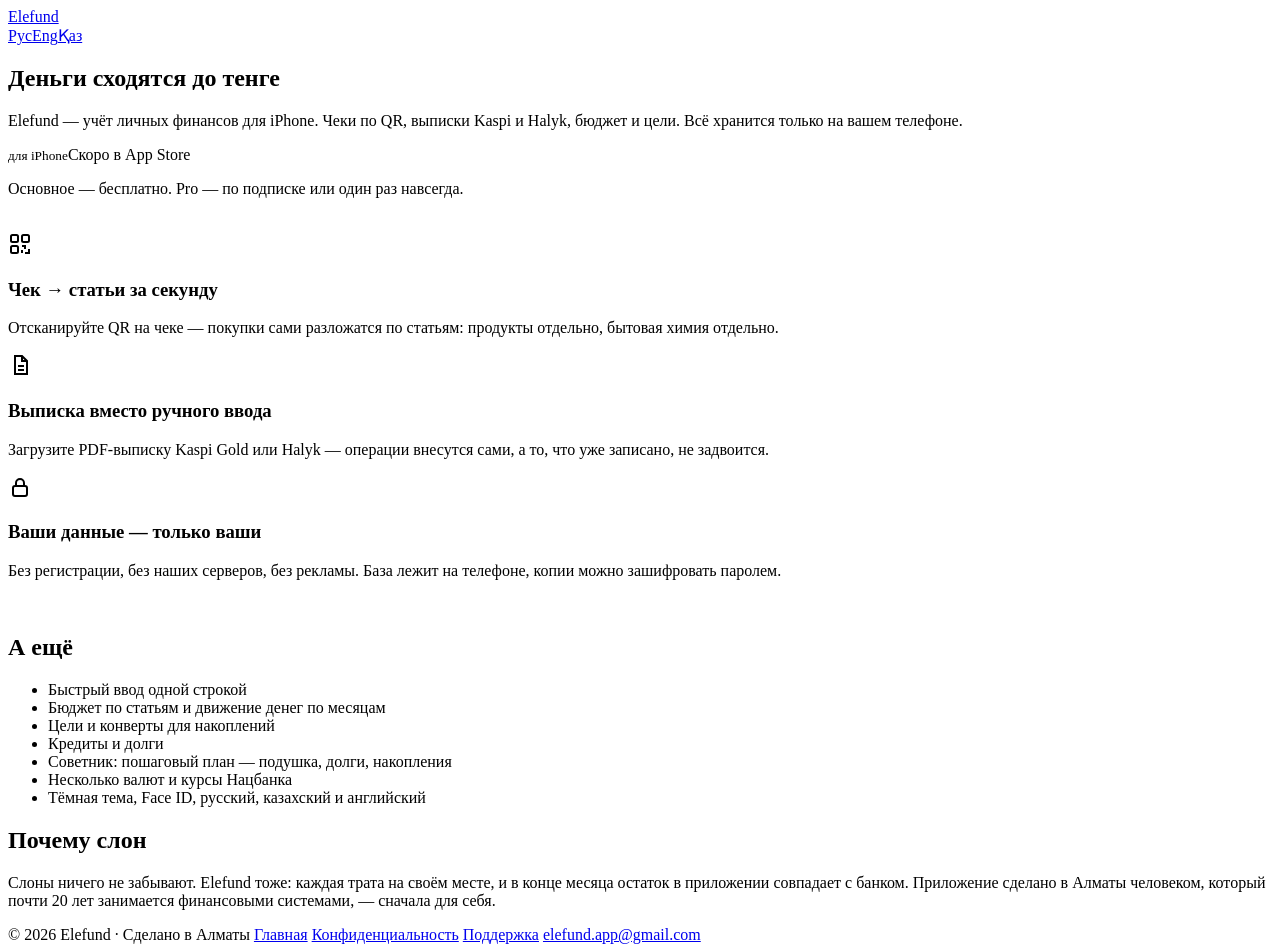
==== index.html @ 55c07a0a "Сайт Elefund: главная, конфиденциальность, поддержка (ru/en/kk) Co-Authored-By: Claude Opus 5.5 <nor" ====
<!DOCTYPE html>
<html lang="ru">
<head>
<meta charset="utf-8">
<meta name="viewport" content="width=device-width, initial-scale=1">
<title>Elefund — учёт денег, который сходится</title>
<meta name="description" content="Учёт личных финансов для iPhone: QR-чеки, выписки Kaspi и Halyk, бюджет и цели. Данные хранятся только на телефоне.">
<meta property="og:title" content="Elefund — учёт денег, который сходится">
<meta property="og:description" content="Учёт личных финансов для iPhone: QR-чеки, выписки Kaspi и Halyk, бюджет и цели. Данные хранятся только на телефоне.">
<meta property="og:image" content="https://warlockjohn.github.io/elefund/assets/icon.png">
<meta name="theme-color" content="#F3EDE4" media="(prefers-color-scheme: light)">
<meta name="theme-color" content="#1C1915" media="(prefers-color-scheme: dark)">
<link rel="alternate" hreflang="ru" href="https://warlockjohn.github.io/elefund/"><link rel="alternate" hreflang="en" href="https://warlockjohn.github.io/elefund/en/"><link rel="alternate" hreflang="kk" href="https://warlockjohn.github.io/elefund/kk/">
<link rel="icon" href="/elefund/assets/favicon.png">
<link rel="apple-touch-icon" href="/elefund/assets/apple-touch-icon.png">
<link rel="stylesheet" href="/elefund/style.css">
</head>
<body>
<div class="wrap">
<header class="top">
  <a class="brand" href="/elefund/"><img src="/elefund/assets/icon.png" alt="">Elefund</a>
  <nav class="langs"><a href="/elefund/" class="on" hreflang="ru">Рус</a><a href="/elefund/en/" class="" hreflang="en">Eng</a><a href="/elefund/kk/" class="" hreflang="kk">Қаз</a></nav>
</header>
<section class="hero">
  <div>
    <h1>Деньги сходятся до тенге</h1>
    <p class="lead">Elefund — учёт личных финансов для iPhone. Чеки по QR, выписки Kaspi и Halyk, бюджет и цели. Всё хранится только на вашем телефоне.</p>
    <span class="badge"><span><small>для iPhone</small>Скоро в App Store</span></span>
    <p class="note">Основное — бесплатно. Pro — по подписке или один раз навсегда.</p>
  </div>
  <img src="/elefund/assets/elephant-hero.png" alt="" width="380">
</section>
<section class="features"><div class="card"><div class="ico" style="color:var(--accent)"><svg width="24" height="24" viewBox="0 0 24 24" fill="none" stroke="currentColor" stroke-width="2"><rect x="3" y="3" width="7" height="7" rx="1.5"/><rect x="14" y="3" width="7" height="7" rx="1.5"/><rect x="3" y="14" width="7" height="7" rx="1.5"/><path d="M14 14h3v3M21 14v.01M17 21h4v-4M14 21v-3"/></svg></div><h3>Чек → статьи за секунду</h3><p>Отсканируйте QR на чеке — покупки сами разложатся по статьям: продукты отдельно, бытовая химия отдельно.</p></div><div class="card"><div class="ico" style="color:var(--accent)"><svg width="24" height="24" viewBox="0 0 24 24" fill="none" stroke="currentColor" stroke-width="2"><path d="M7 3h7l5 5v13H7z"/><path d="M14 3v5h5M10 13h6M10 17h6"/></svg></div><h3>Выписка вместо ручного ввода</h3><p>Загрузите PDF-выписку Kaspi Gold или Halyk — операции внесутся сами, а то, что уже записано, не задвоится.</p></div><div class="card"><div class="ico" style="color:var(--accent)"><svg width="24" height="24" viewBox="0 0 24 24" fill="none" stroke="currentColor" stroke-width="2"><rect x="5" y="11" width="14" height="10" rx="2"/><path d="M8 11V8a4 4 0 0 1 8 0v3"/></svg></div><h3>Ваши данные — только ваши</h3><p>Без регистрации, без наших серверов, без рекламы. База лежит на телефоне, копии можно зашифровать паролем.</p></div></section>
<section class="also">
  <img src="/elefund/assets/think.png" alt="" width="220">
  <div><h2>А ещё</h2><ul><li>Быстрый ввод одной строкой</li><li>Бюджет по статьям и движение денег по месяцам</li><li>Цели и конверты для накоплений</li><li>Кредиты и долги</li><li>Советник: пошаговый план — подушка, долги, накопления</li><li>Несколько валют и курсы Нацбанка</li><li>Тёмная тема, Face ID, русский, казахский и английский</li></ul></div>
</section>
<section class="why"><h2>Почему слон</h2><p>Слоны ничего не забывают. Elefund тоже: каждая трата на своём месте, и в конце месяца остаток в приложении совпадает с банком. Приложение сделано в Алматы человеком, который почти 20 лет занимается финансовыми системами, — сначала для себя.</p></section>
<footer>
  <span>© 2026 Elefund · Сделано в Алматы</span>
  <a href="/elefund/">Главная</a>
  <a href="/elefund/privacy.html">Конфиденциальность</a>
  <a href="/elefund/support.html">Поддержка</a>
  <a href="mailto:elefund.app@gmail.com">elefund.app@gmail.com</a>
</footer>
</div>
</body>
</html>
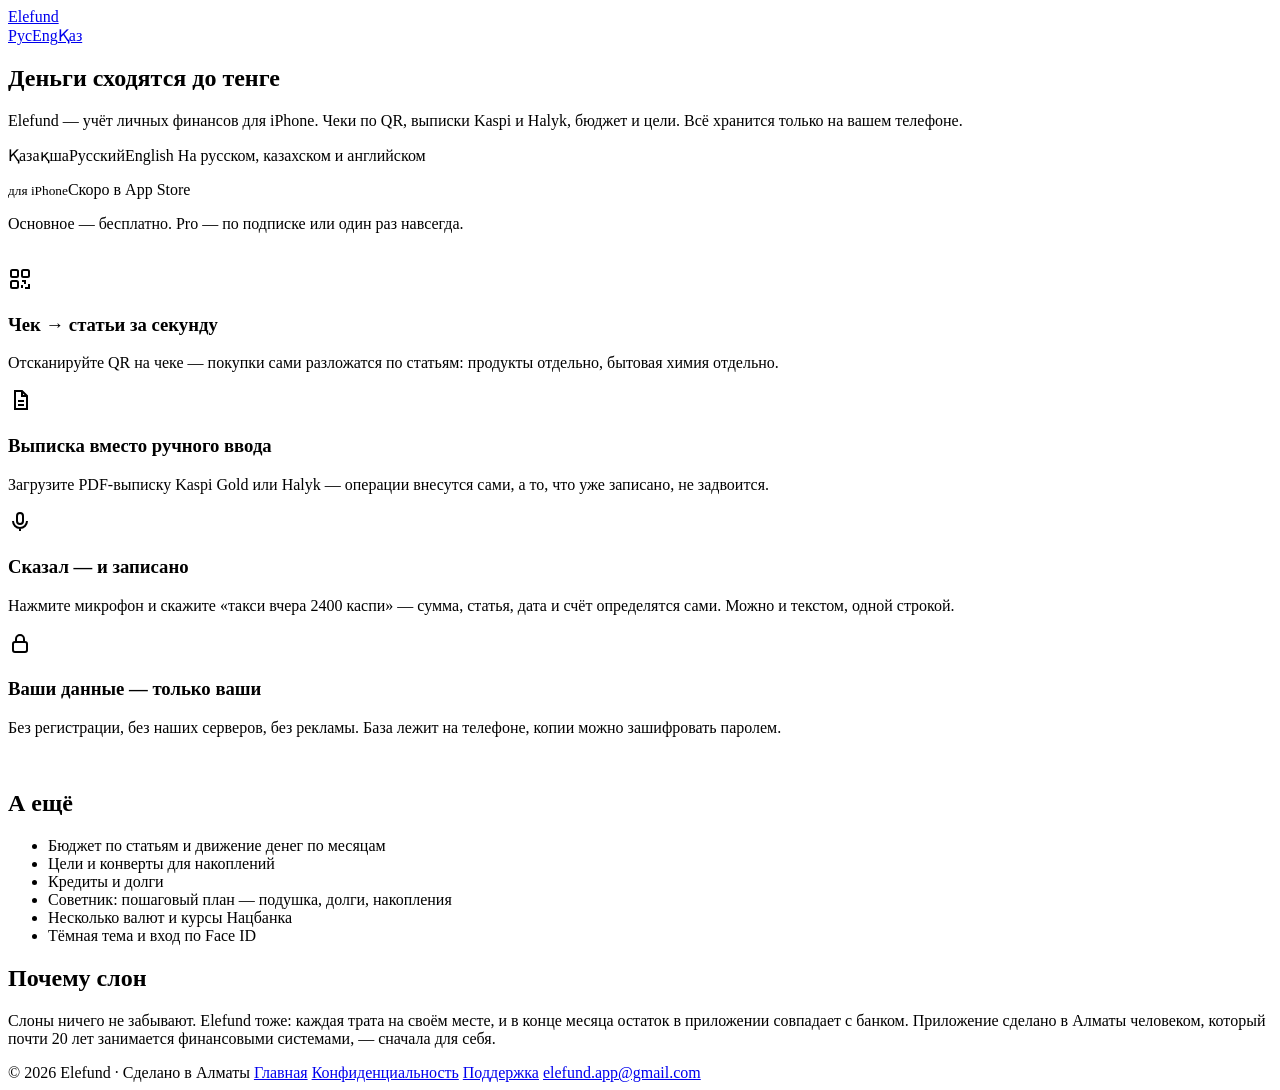
==== commit e792d48f: "Сайт: голосовой ввод и три языка на главной Co-Authored-By: Claude Opus 5.5 <noreply@anthropic.com> " ====
--- a/index.html
+++ b/index.html
@@ -25,15 +25,16 @@
   <div>
     <h1>Деньги сходятся до тенге</h1>
     <p class="lead">Elefund — учёт личных финансов для iPhone. Чеки по QR, выписки Kaspi и Halyk, бюджет и цели. Всё хранится только на вашем телефоне.</p>
+    <p class="langline"><span>Қазақша</span><span>Русский</span><span>English</span> На русском, казахском и английском</p>
     <span class="badge"><span><small>для iPhone</small>Скоро в App Store</span></span>
     <p class="note">Основное — бесплатно. Pro — по подписке или один раз навсегда.</p>
   </div>
   <img src="/elefund/assets/elephant-hero.png" alt="" width="380">
 </section>
-<section class="features"><div class="card"><div class="ico" style="color:var(--accent)"><svg width="24" height="24" viewBox="0 0 24 24" fill="none" stroke="currentColor" stroke-width="2"><rect x="3" y="3" width="7" height="7" rx="1.5"/><rect x="14" y="3" width="7" height="7" rx="1.5"/><rect x="3" y="14" width="7" height="7" rx="1.5"/><path d="M14 14h3v3M21 14v.01M17 21h4v-4M14 21v-3"/></svg></div><h3>Чек → статьи за секунду</h3><p>Отсканируйте QR на чеке — покупки сами разложатся по статьям: продукты отдельно, бытовая химия отдельно.</p></div><div class="card"><div class="ico" style="color:var(--accent)"><svg width="24" height="24" viewBox="0 0 24 24" fill="none" stroke="currentColor" stroke-width="2"><path d="M7 3h7l5 5v13H7z"/><path d="M14 3v5h5M10 13h6M10 17h6"/></svg></div><h3>Выписка вместо ручного ввода</h3><p>Загрузите PDF-выписку Kaspi Gold или Halyk — операции внесутся сами, а то, что уже записано, не задвоится.</p></div><div class="card"><div class="ico" style="color:var(--accent)"><svg width="24" height="24" viewBox="0 0 24 24" fill="none" stroke="currentColor" stroke-width="2"><rect x="5" y="11" width="14" height="10" rx="2"/><path d="M8 11V8a4 4 0 0 1 8 0v3"/></svg></div><h3>Ваши данные — только ваши</h3><p>Без регистрации, без наших серверов, без рекламы. База лежит на телефоне, копии можно зашифровать паролем.</p></div></section>
+<section class="features"><div class="card"><div class="ico" style="color:var(--accent)"><svg width="24" height="24" viewBox="0 0 24 24" fill="none" stroke="currentColor" stroke-width="2"><rect x="3" y="3" width="7" height="7" rx="1.5"/><rect x="14" y="3" width="7" height="7" rx="1.5"/><rect x="3" y="14" width="7" height="7" rx="1.5"/><path d="M14 14h3v3M21 14v.01M17 21h4v-4M14 21v-3"/></svg></div><h3>Чек → статьи за секунду</h3><p>Отсканируйте QR на чеке — покупки сами разложатся по статьям: продукты отдельно, бытовая химия отдельно.</p></div><div class="card"><div class="ico" style="color:var(--accent)"><svg width="24" height="24" viewBox="0 0 24 24" fill="none" stroke="currentColor" stroke-width="2"><path d="M7 3h7l5 5v13H7z"/><path d="M14 3v5h5M10 13h6M10 17h6"/></svg></div><h3>Выписка вместо ручного ввода</h3><p>Загрузите PDF-выписку Kaspi Gold или Halyk — операции внесутся сами, а то, что уже записано, не задвоится.</p></div><div class="card"><div class="ico" style="color:var(--accent)"><svg width="24" height="24" viewBox="0 0 24 24" fill="none" stroke="currentColor" stroke-width="2"><rect x="9" y="3" width="6" height="11" rx="3"/><path d="M5 11a7 7 0 0 0 14 0M12 18v3"/></svg></div><h3>Сказал — и записано</h3><p>Нажмите микрофон и скажите «такси вчера 2400 каспи» — сумма, статья, дата и счёт определятся сами. Можно и текстом, одной строкой.</p></div><div class="card"><div class="ico" style="color:var(--accent)"><svg width="24" height="24" viewBox="0 0 24 24" fill="none" stroke="currentColor" stroke-width="2"><rect x="5" y="11" width="14" height="10" rx="2"/><path d="M8 11V8a4 4 0 0 1 8 0v3"/></svg></div><h3>Ваши данные — только ваши</h3><p>Без регистрации, без наших серверов, без рекламы. База лежит на телефоне, копии можно зашифровать паролем.</p></div></section>
 <section class="also">
   <img src="/elefund/assets/think.png" alt="" width="220">
-  <div><h2>А ещё</h2><ul><li>Быстрый ввод одной строкой</li><li>Бюджет по статьям и движение денег по месяцам</li><li>Цели и конверты для накоплений</li><li>Кредиты и долги</li><li>Советник: пошаговый план — подушка, долги, накопления</li><li>Несколько валют и курсы Нацбанка</li><li>Тёмная тема, Face ID, русский, казахский и английский</li></ul></div>
+  <div><h2>А ещё</h2><ul><li>Бюджет по статьям и движение денег по месяцам</li><li>Цели и конверты для накоплений</li><li>Кредиты и долги</li><li>Советник: пошаговый план — подушка, долги, накопления</li><li>Несколько валют и курсы Нацбанка</li><li>Тёмная тема и вход по Face ID</li></ul></div>
 </section>
 <section class="why"><h2>Почему слон</h2><p>Слоны ничего не забывают. Elefund тоже: каждая трата на своём месте, и в конце месяца остаток в приложении совпадает с банком. Приложение сделано в Алматы человеком, который почти 20 лет занимается финансовыми системами, — сначала для себя.</p></section>
 <footer>
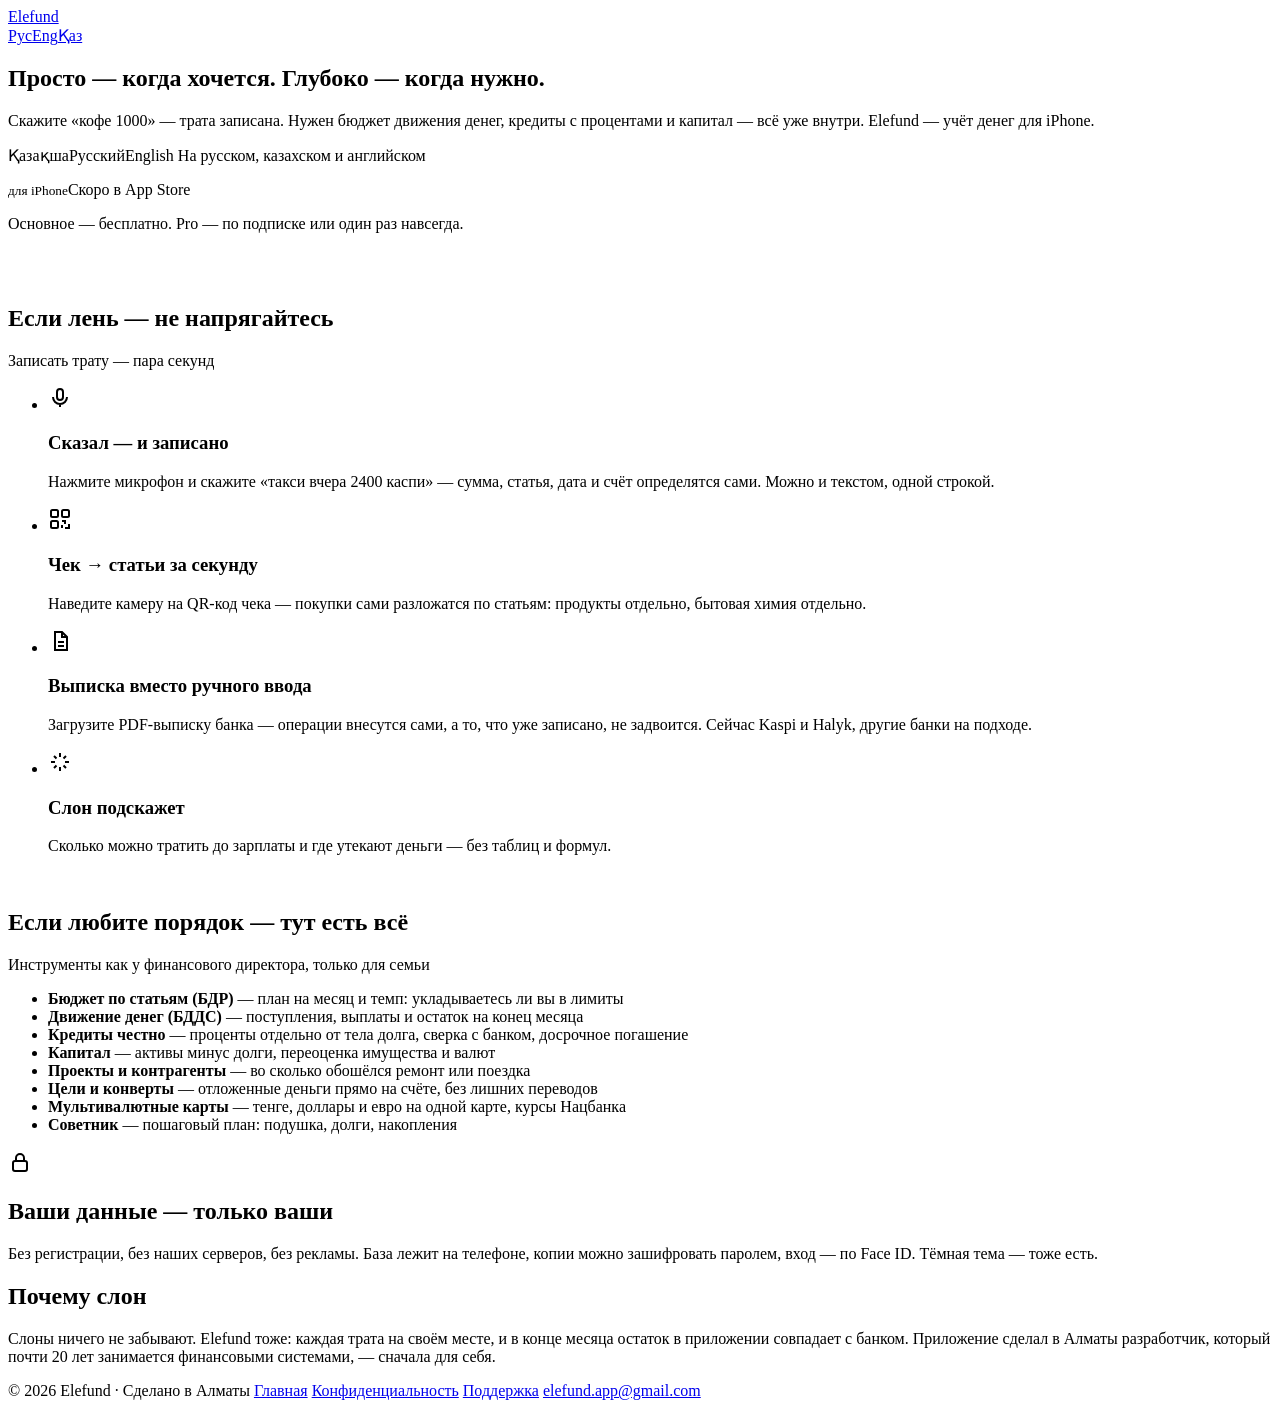
==== commit d3900803: "Главная: «просто или глубоко» — две колонки, банки не только Kaspi и Halyk, «разработчик» Co-Authore" ====
--- a/index.html
+++ b/index.html
@@ -4,9 +4,9 @@
 <meta charset="utf-8">
 <meta name="viewport" content="width=device-width, initial-scale=1">
 <title>Elefund — учёт денег, который сходится</title>
-<meta name="description" content="Учёт личных финансов для iPhone: QR-чеки, выписки Kaspi и Halyk, бюджет и цели. Данные хранятся только на телефоне.">
+<meta name="description" content="Учёт личных финансов для iPhone: голосовой ввод, QR-чеки, выписки банков, бюджет и цели. Данные хранятся только на телефоне.">
 <meta property="og:title" content="Elefund — учёт денег, который сходится">
-<meta property="og:description" content="Учёт личных финансов для iPhone: QR-чеки, выписки Kaspi и Halyk, бюджет и цели. Данные хранятся только на телефоне.">
+<meta property="og:description" content="Учёт личных финансов для iPhone: голосовой ввод, QR-чеки, выписки банков, бюджет и цели. Данные хранятся только на телефоне.">
 <meta property="og:image" content="https://warlockjohn.github.io/elefund/assets/icon.png">
 <meta name="theme-color" content="#F3EDE4" media="(prefers-color-scheme: light)">
 <meta name="theme-color" content="#1C1915" media="(prefers-color-scheme: dark)">
@@ -23,20 +23,28 @@
 </header>
 <section class="hero">
   <div>
-    <h1>Деньги сходятся до тенге</h1>
-    <p class="lead">Elefund — учёт личных финансов для iPhone. Чеки по QR, выписки Kaspi и Halyk, бюджет и цели. Всё хранится только на вашем телефоне.</p>
+    <h1>Просто — когда хочется. Глубоко — когда нужно.</h1>
+    <p class="lead">Скажите «кофе 1000» — трата записана. Нужен бюджет движения денег, кредиты с процентами и капитал — всё уже внутри. Elefund — учёт денег для iPhone.</p>
     <p class="langline"><span>Қазақша</span><span>Русский</span><span>English</span> На русском, казахском и английском</p>
     <span class="badge"><span><small>для iPhone</small>Скоро в App Store</span></span>
     <p class="note">Основное — бесплатно. Pro — по подписке или один раз навсегда.</p>
   </div>
   <img src="/elefund/assets/elephant-hero.png" alt="" width="380">
 </section>
-<section class="features"><div class="card"><div class="ico" style="color:var(--accent)"><svg width="24" height="24" viewBox="0 0 24 24" fill="none" stroke="currentColor" stroke-width="2"><rect x="3" y="3" width="7" height="7" rx="1.5"/><rect x="14" y="3" width="7" height="7" rx="1.5"/><rect x="3" y="14" width="7" height="7" rx="1.5"/><path d="M14 14h3v3M21 14v.01M17 21h4v-4M14 21v-3"/></svg></div><h3>Чек → статьи за секунду</h3><p>Отсканируйте QR на чеке — покупки сами разложатся по статьям: продукты отдельно, бытовая химия отдельно.</p></div><div class="card"><div class="ico" style="color:var(--accent)"><svg width="24" height="24" viewBox="0 0 24 24" fill="none" stroke="currentColor" stroke-width="2"><path d="M7 3h7l5 5v13H7z"/><path d="M14 3v5h5M10 13h6M10 17h6"/></svg></div><h3>Выписка вместо ручного ввода</h3><p>Загрузите PDF-выписку Kaspi Gold или Halyk — операции внесутся сами, а то, что уже записано, не задвоится.</p></div><div class="card"><div class="ico" style="color:var(--accent)"><svg width="24" height="24" viewBox="0 0 24 24" fill="none" stroke="currentColor" stroke-width="2"><rect x="9" y="3" width="6" height="11" rx="3"/><path d="M5 11a7 7 0 0 0 14 0M12 18v3"/></svg></div><h3>Сказал — и записано</h3><p>Нажмите микрофон и скажите «такси вчера 2400 каспи» — сумма, статья, дата и счёт определятся сами. Можно и текстом, одной строкой.</p></div><div class="card"><div class="ico" style="color:var(--accent)"><svg width="24" height="24" viewBox="0 0 24 24" fill="none" stroke="currentColor" stroke-width="2"><rect x="5" y="11" width="14" height="10" rx="2"/><path d="M8 11V8a4 4 0 0 1 8 0v3"/></svg></div><h3>Ваши данные — только ваши</h3><p>Без регистрации, без наших серверов, без рекламы. База лежит на телефоне, копии можно зашифровать паролем.</p></div></section>
-<section class="also">
-  <img src="/elefund/assets/think.png" alt="" width="220">
-  <div><h2>А ещё</h2><ul><li>Бюджет по статьям и движение денег по месяцам</li><li>Цели и конверты для накоплений</li><li>Кредиты и долги</li><li>Советник: пошаговый план — подушка, долги, накопления</li><li>Несколько валют и курсы Нацбанка</li><li>Тёмная тема и вход по Face ID</li></ul></div>
+<section class="modes">
+  <div class="card mode">
+    <img src="/elefund/assets/wave.png" alt="" width="96">
+    <h2>Если лень — не напрягайтесь</h2><p class="sub">Записать трату — пара секунд</p>
+    <ul class="easy"><li><div class="ico"><svg width="24" height="24" viewBox="0 0 24 24" fill="none" stroke="currentColor" stroke-width="2"><rect x="9" y="3" width="6" height="11" rx="3"/><path d="M5 11a7 7 0 0 0 14 0M12 18v3"/></svg></div><div><h3>Сказал — и записано</h3><p>Нажмите микрофон и скажите «такси вчера 2400 каспи» — сумма, статья, дата и счёт определятся сами. Можно и текстом, одной строкой.</p></div></li><li><div class="ico"><svg width="24" height="24" viewBox="0 0 24 24" fill="none" stroke="currentColor" stroke-width="2"><rect x="3" y="3" width="7" height="7" rx="1.5"/><rect x="14" y="3" width="7" height="7" rx="1.5"/><rect x="3" y="14" width="7" height="7" rx="1.5"/><path d="M14 14h3v3M21 14v.01M17 21h4v-4M14 21v-3"/></svg></div><div><h3>Чек → статьи за секунду</h3><p>Наведите камеру на QR-код чека — покупки сами разложатся по статьям: продукты отдельно, бытовая химия отдельно.</p></div></li><li><div class="ico"><svg width="24" height="24" viewBox="0 0 24 24" fill="none" stroke="currentColor" stroke-width="2"><path d="M7 3h7l5 5v13H7z"/><path d="M14 3v5h5M10 13h6M10 17h6"/></svg></div><div><h3>Выписка вместо ручного ввода</h3><p>Загрузите PDF-выписку банка — операции внесутся сами, а то, что уже записано, не задвоится. Сейчас Kaspi и Halyk, другие банки на подходе.</p></div></li><li><div class="ico"><svg width="24" height="24" viewBox="0 0 24 24" fill="none" stroke="currentColor" stroke-width="2"><path d="M12 3v4M12 17v4M3 12h4M17 12h4M6 6l2.5 2.5M15.5 15.5 18 18M18 6l-2.5 2.5M8.5 15.5 6 18"/></svg></div><div><h3>Слон подскажет</h3><p>Сколько можно тратить до зарплаты и где утекают деньги — без таблиц и формул.</p></div></li></ul>
+  </div>
+  <div class="card mode">
+    <img src="/elefund/assets/think.png" alt="" width="96">
+    <h2>Если любите порядок — тут есть всё</h2><p class="sub">Инструменты как у финансового директора, только для семьи</p>
+    <ul class="pro"><li><b>Бюджет по статьям (БДР)</b> — план на месяц и темп: укладываетесь ли вы в лимиты</li><li><b>Движение денег (БДДС)</b> — поступления, выплаты и остаток на конец месяца</li><li><b>Кредиты честно</b> — проценты отдельно от тела долга, сверка с банком, досрочное погашение</li><li><b>Капитал</b> — активы минус долги, переоценка имущества и валют</li><li><b>Проекты и контрагенты</b> — во сколько обошёлся ремонт или поездка</li><li><b>Цели и конверты</b> — отложенные деньги прямо на счёте, без лишних переводов</li><li><b>Мультивалютные карты</b> — тенге, доллары и евро на одной карте, курсы Нацбанка</li><li><b>Советник</b> — пошаговый план: подушка, долги, накопления</li></ul>
+  </div>
 </section>
-<section class="why"><h2>Почему слон</h2><p>Слоны ничего не забывают. Elefund тоже: каждая трата на своём месте, и в конце месяца остаток в приложении совпадает с банком. Приложение сделано в Алматы человеком, который почти 20 лет занимается финансовыми системами, — сначала для себя.</p></section>
+<section class="why priv"><div class="ico"><svg width="24" height="24" viewBox="0 0 24 24" fill="none" stroke="currentColor" stroke-width="2"><rect x="5" y="11" width="14" height="10" rx="2"/><path d="M8 11V8a4 4 0 0 1 8 0v3"/></svg></div><div><h2>Ваши данные — только ваши</h2><p>Без регистрации, без наших серверов, без рекламы. База лежит на телефоне, копии можно зашифровать паролем, вход — по Face ID. Тёмная тема — тоже есть.</p></div></section>
+<section class="why"><h2>Почему слон</h2><p>Слоны ничего не забывают. Elefund тоже: каждая трата на своём месте, и в конце месяца остаток в приложении совпадает с банком. Приложение сделал в Алматы разработчик, который почти 20 лет занимается финансовыми системами, — сначала для себя.</p></section>
 <footer>
   <span>© 2026 Elefund · Сделано в Алматы</span>
   <a href="/elefund/">Главная</a>
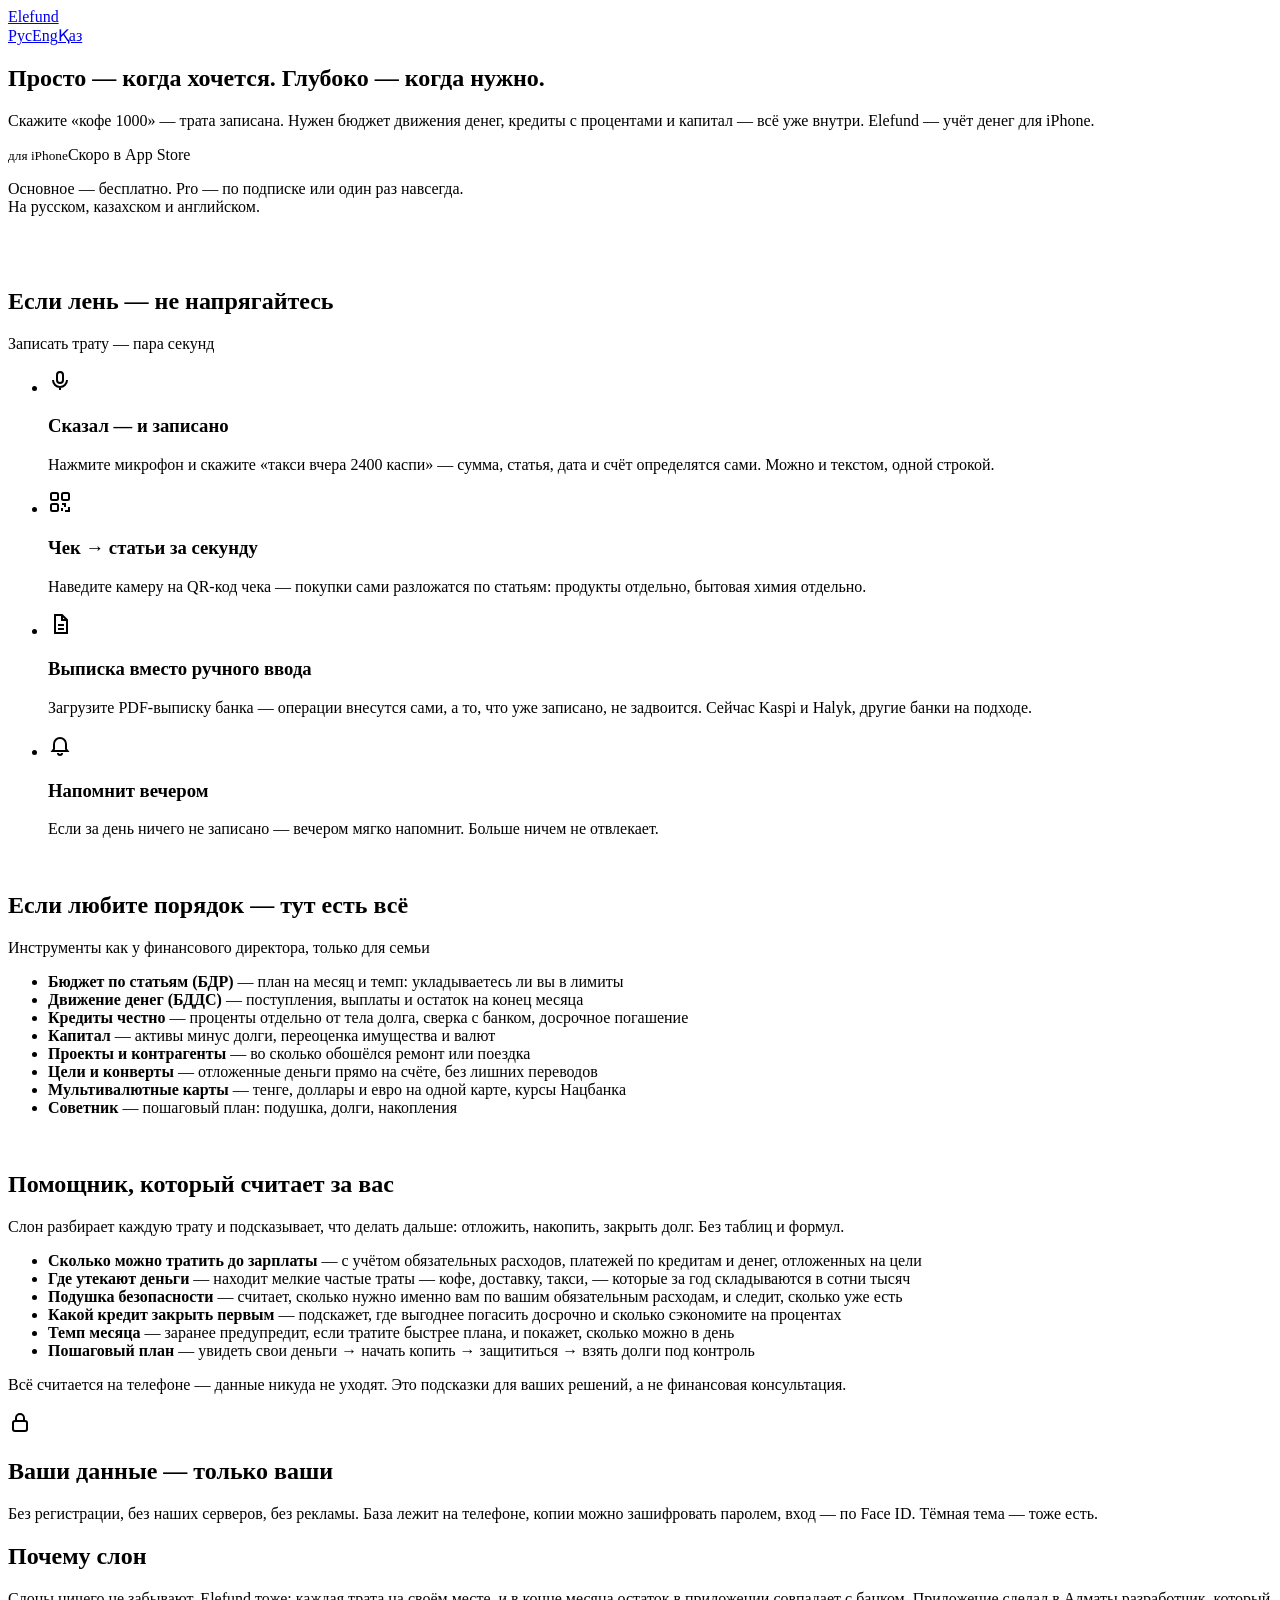
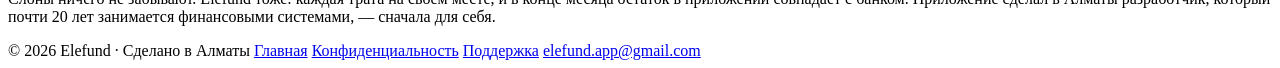
==== commit 4a0444b4: "Главная: блок помощника, языки строкой без плашек, вечернее напоминание Co-Authored-By: Claude Opus " ====
--- a/index.html
+++ b/index.html
@@ -25,9 +25,8 @@
   <div>
     <h1>Просто — когда хочется. Глубоко — когда нужно.</h1>
     <p class="lead">Скажите «кофе 1000» — трата записана. Нужен бюджет движения денег, кредиты с процентами и капитал — всё уже внутри. Elefund — учёт денег для iPhone.</p>
-    <p class="langline"><span>Қазақша</span><span>Русский</span><span>English</span> На русском, казахском и английском</p>
     <span class="badge"><span><small>для iPhone</small>Скоро в App Store</span></span>
-    <p class="note">Основное — бесплатно. Pro — по подписке или один раз навсегда.</p>
+    <p class="note">Основное — бесплатно. Pro — по подписке или один раз навсегда.<br>На русском, казахском и английском.</p>
   </div>
   <img src="/elefund/assets/elephant-hero.png" alt="" width="380">
 </section>
@@ -35,12 +34,20 @@
   <div class="card mode">
     <img src="/elefund/assets/wave.png" alt="" width="96">
     <h2>Если лень — не напрягайтесь</h2><p class="sub">Записать трату — пара секунд</p>
-    <ul class="easy"><li><div class="ico"><svg width="24" height="24" viewBox="0 0 24 24" fill="none" stroke="currentColor" stroke-width="2"><rect x="9" y="3" width="6" height="11" rx="3"/><path d="M5 11a7 7 0 0 0 14 0M12 18v3"/></svg></div><div><h3>Сказал — и записано</h3><p>Нажмите микрофон и скажите «такси вчера 2400 каспи» — сумма, статья, дата и счёт определятся сами. Можно и текстом, одной строкой.</p></div></li><li><div class="ico"><svg width="24" height="24" viewBox="0 0 24 24" fill="none" stroke="currentColor" stroke-width="2"><rect x="3" y="3" width="7" height="7" rx="1.5"/><rect x="14" y="3" width="7" height="7" rx="1.5"/><rect x="3" y="14" width="7" height="7" rx="1.5"/><path d="M14 14h3v3M21 14v.01M17 21h4v-4M14 21v-3"/></svg></div><div><h3>Чек → статьи за секунду</h3><p>Наведите камеру на QR-код чека — покупки сами разложатся по статьям: продукты отдельно, бытовая химия отдельно.</p></div></li><li><div class="ico"><svg width="24" height="24" viewBox="0 0 24 24" fill="none" stroke="currentColor" stroke-width="2"><path d="M7 3h7l5 5v13H7z"/><path d="M14 3v5h5M10 13h6M10 17h6"/></svg></div><div><h3>Выписка вместо ручного ввода</h3><p>Загрузите PDF-выписку банка — операции внесутся сами, а то, что уже записано, не задвоится. Сейчас Kaspi и Halyk, другие банки на подходе.</p></div></li><li><div class="ico"><svg width="24" height="24" viewBox="0 0 24 24" fill="none" stroke="currentColor" stroke-width="2"><path d="M12 3v4M12 17v4M3 12h4M17 12h4M6 6l2.5 2.5M15.5 15.5 18 18M18 6l-2.5 2.5M8.5 15.5 6 18"/></svg></div><div><h3>Слон подскажет</h3><p>Сколько можно тратить до зарплаты и где утекают деньги — без таблиц и формул.</p></div></li></ul>
+    <ul class="easy"><li><div class="ico"><svg width="24" height="24" viewBox="0 0 24 24" fill="none" stroke="currentColor" stroke-width="2"><rect x="9" y="3" width="6" height="11" rx="3"/><path d="M5 11a7 7 0 0 0 14 0M12 18v3"/></svg></div><div><h3>Сказал — и записано</h3><p>Нажмите микрофон и скажите «такси вчера 2400 каспи» — сумма, статья, дата и счёт определятся сами. Можно и текстом, одной строкой.</p></div></li><li><div class="ico"><svg width="24" height="24" viewBox="0 0 24 24" fill="none" stroke="currentColor" stroke-width="2"><rect x="3" y="3" width="7" height="7" rx="1.5"/><rect x="14" y="3" width="7" height="7" rx="1.5"/><rect x="3" y="14" width="7" height="7" rx="1.5"/><path d="M14 14h3v3M21 14v.01M17 21h4v-4M14 21v-3"/></svg></div><div><h3>Чек → статьи за секунду</h3><p>Наведите камеру на QR-код чека — покупки сами разложатся по статьям: продукты отдельно, бытовая химия отдельно.</p></div></li><li><div class="ico"><svg width="24" height="24" viewBox="0 0 24 24" fill="none" stroke="currentColor" stroke-width="2"><path d="M7 3h7l5 5v13H7z"/><path d="M14 3v5h5M10 13h6M10 17h6"/></svg></div><div><h3>Выписка вместо ручного ввода</h3><p>Загрузите PDF-выписку банка — операции внесутся сами, а то, что уже записано, не задвоится. Сейчас Kaspi и Halyk, другие банки на подходе.</p></div></li><li><div class="ico"><svg width="24" height="24" viewBox="0 0 24 24" fill="none" stroke="currentColor" stroke-width="2"><path d="M6 16V11a6 6 0 0 1 12 0v5l1.5 2h-15z"/><path d="M10 20a2 2 0 0 0 4 0"/></svg></div><div><h3>Напомнит вечером</h3><p>Если за день ничего не записано — вечером мягко напомнит. Больше ничем не отвлекает.</p></div></li></ul>
   </div>
   <div class="card mode">
     <img src="/elefund/assets/think.png" alt="" width="96">
     <h2>Если любите порядок — тут есть всё</h2><p class="sub">Инструменты как у финансового директора, только для семьи</p>
     <ul class="pro"><li><b>Бюджет по статьям (БДР)</b> — план на месяц и темп: укладываетесь ли вы в лимиты</li><li><b>Движение денег (БДДС)</b> — поступления, выплаты и остаток на конец месяца</li><li><b>Кредиты честно</b> — проценты отдельно от тела долга, сверка с банком, досрочное погашение</li><li><b>Капитал</b> — активы минус долги, переоценка имущества и валют</li><li><b>Проекты и контрагенты</b> — во сколько обошёлся ремонт или поездка</li><li><b>Цели и конверты</b> — отложенные деньги прямо на счёте, без лишних переводов</li><li><b>Мультивалютные карты</b> — тенге, доллары и евро на одной карте, курсы Нацбанка</li><li><b>Советник</b> — пошаговый план: подушка, долги, накопления</li></ul>
+  </div>
+</section>
+<section class="card advisor">
+  <img src="/elefund/assets/party.png" alt="" width="150">
+  <div>
+    <h2>Помощник, который считает за вас</h2><p class="sub">Слон разбирает каждую трату и подсказывает, что делать дальше: отложить, накопить, закрыть долг. Без таблиц и формул.</p>
+    <ul class="pro"><li><b>Сколько можно тратить до зарплаты</b> — с учётом обязательных расходов, платежей по кредитам и денег, отложенных на цели</li><li><b>Где утекают деньги</b> — находит мелкие частые траты — кофе, доставку, такси, — которые за год складываются в сотни тысяч</li><li><b>Подушка безопасности</b> — считает, сколько нужно именно вам по вашим обязательным расходам, и следит, сколько уже есть</li><li><b>Какой кредит закрыть первым</b> — подскажет, где выгоднее погасить досрочно и сколько сэкономите на процентах</li><li><b>Темп месяца</b> — заранее предупредит, если тратите быстрее плана, и покажет, сколько можно в день</li><li><b>Пошаговый план</b> — увидеть свои деньги → начать копить → защититься → взять долги под контроль</li></ul>
+    <p class="fine">Всё считается на телефоне — данные никуда не уходят. Это подсказки для ваших решений, а не финансовая консультация.</p>
   </div>
 </section>
 <section class="why priv"><div class="ico"><svg width="24" height="24" viewBox="0 0 24 24" fill="none" stroke="currentColor" stroke-width="2"><rect x="5" y="11" width="14" height="10" rx="2"/><path d="M8 11V8a4 4 0 0 1 8 0v3"/></svg></div><div><h2>Ваши данные — только ваши</h2><p>Без регистрации, без наших серверов, без рекламы. База лежит на телефоне, копии можно зашифровать паролем, вход — по Face ID. Тёмная тема — тоже есть.</p></div></section>
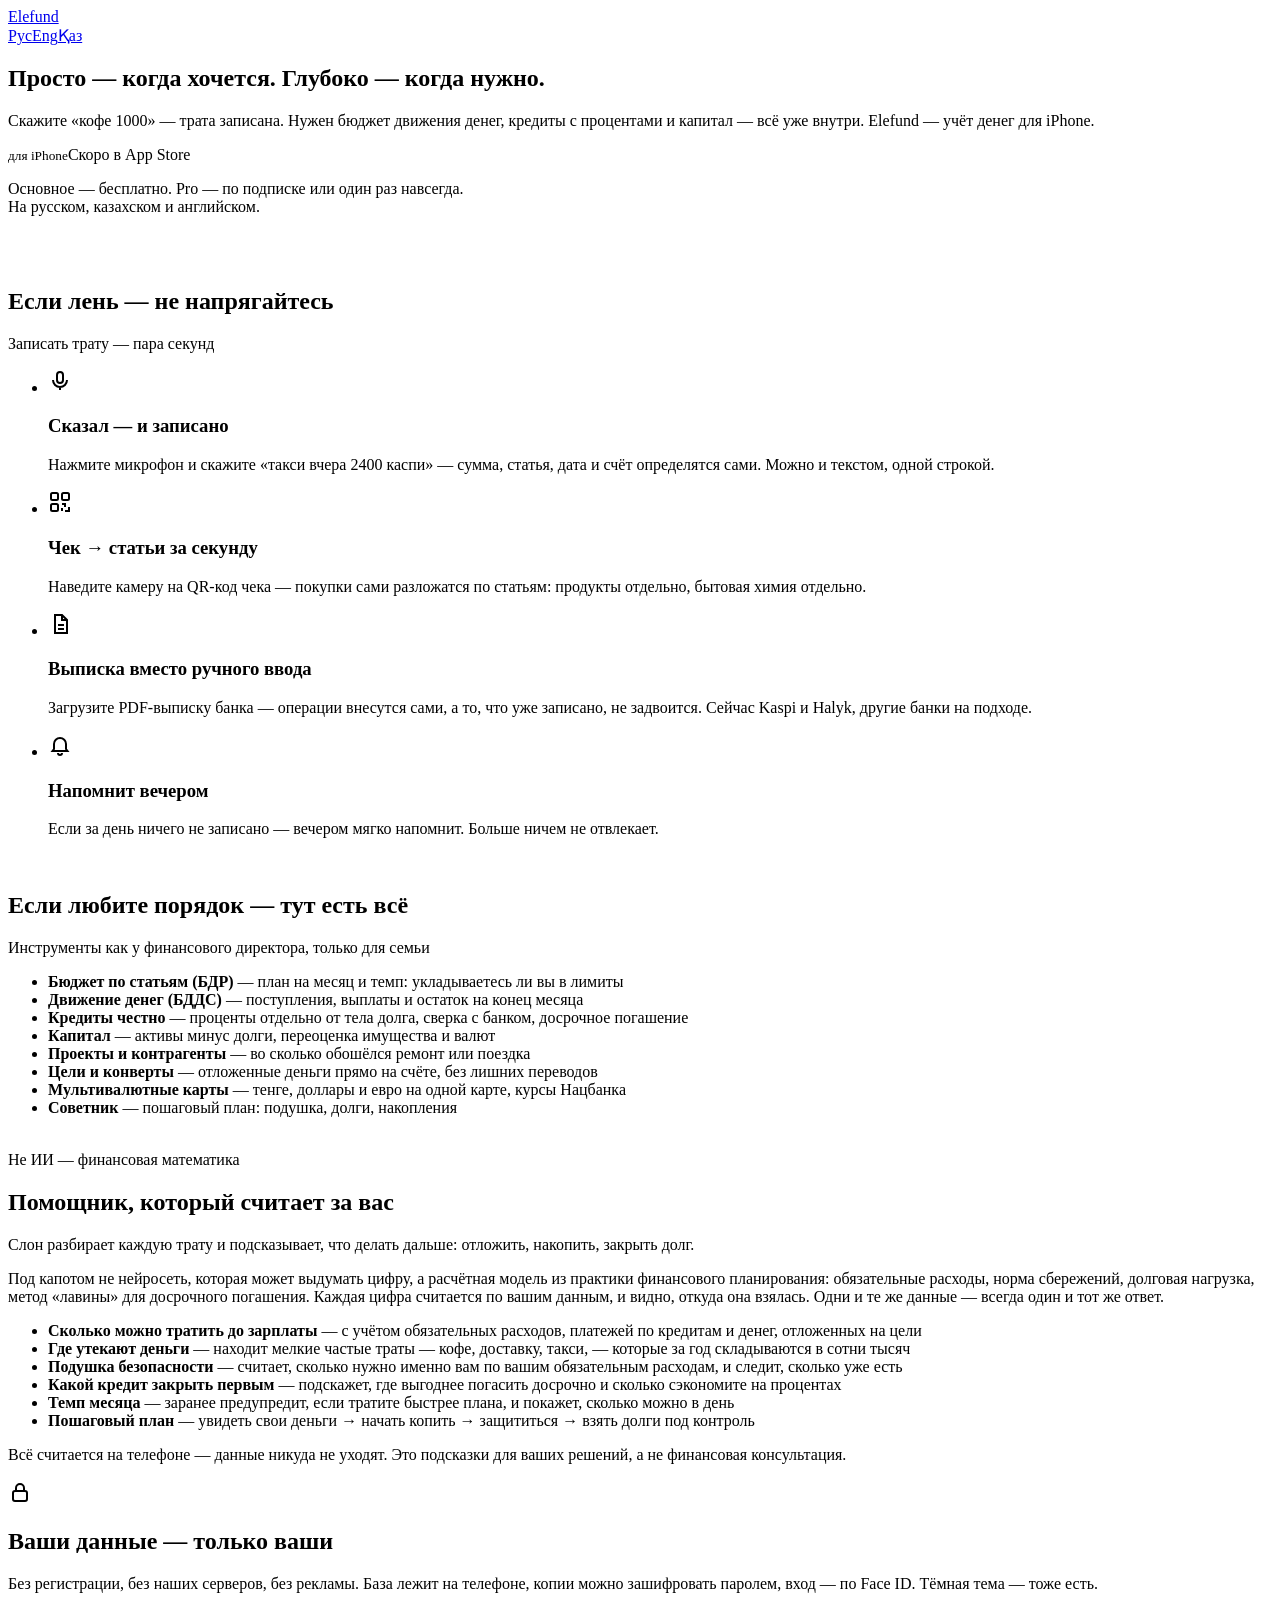
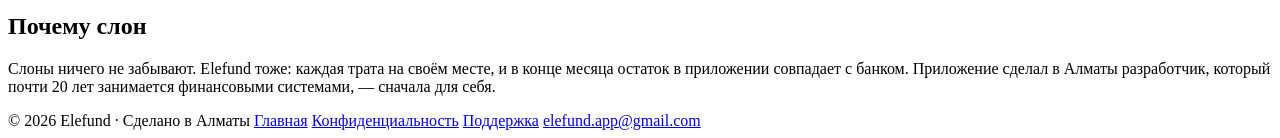
==== commit d6589eef: "Помощник: «не ИИ — финансовая математика» Co-Authored-By: Claude Opus 5.5 <noreply@anthropic.com> Cl" ====
--- a/index.html
+++ b/index.html
@@ -45,7 +45,9 @@
 <section class="card advisor">
   <img src="/elefund/assets/party.png" alt="" width="150">
   <div>
-    <h2>Помощник, который считает за вас</h2><p class="sub">Слон разбирает каждую трату и подсказывает, что делать дальше: отложить, накопить, закрыть долг. Без таблиц и формул.</p>
+    <span class="tag">Не ИИ — финансовая математика</span>
+    <h2>Помощник, который считает за вас</h2><p class="sub">Слон разбирает каждую трату и подсказывает, что делать дальше: отложить, накопить, закрыть долг.</p>
+    <p class="math">Под капотом не нейросеть, которая может выдумать цифру, а расчётная модель из практики финансового планирования: обязательные расходы, норма сбережений, долговая нагрузка, метод «лавины» для досрочного погашения. Каждая цифра считается по вашим данным, и видно, откуда она взялась. Одни и те же данные — всегда один и тот же ответ.</p>
     <ul class="pro"><li><b>Сколько можно тратить до зарплаты</b> — с учётом обязательных расходов, платежей по кредитам и денег, отложенных на цели</li><li><b>Где утекают деньги</b> — находит мелкие частые траты — кофе, доставку, такси, — которые за год складываются в сотни тысяч</li><li><b>Подушка безопасности</b> — считает, сколько нужно именно вам по вашим обязательным расходам, и следит, сколько уже есть</li><li><b>Какой кредит закрыть первым</b> — подскажет, где выгоднее погасить досрочно и сколько сэкономите на процентах</li><li><b>Темп месяца</b> — заранее предупредит, если тратите быстрее плана, и покажет, сколько можно в день</li><li><b>Пошаговый план</b> — увидеть свои деньги → начать копить → защититься → взять долги под контроль</li></ul>
     <p class="fine">Всё считается на телефоне — данные никуда не уходят. Это подсказки для ваших решений, а не финансовая консультация.</p>
   </div>
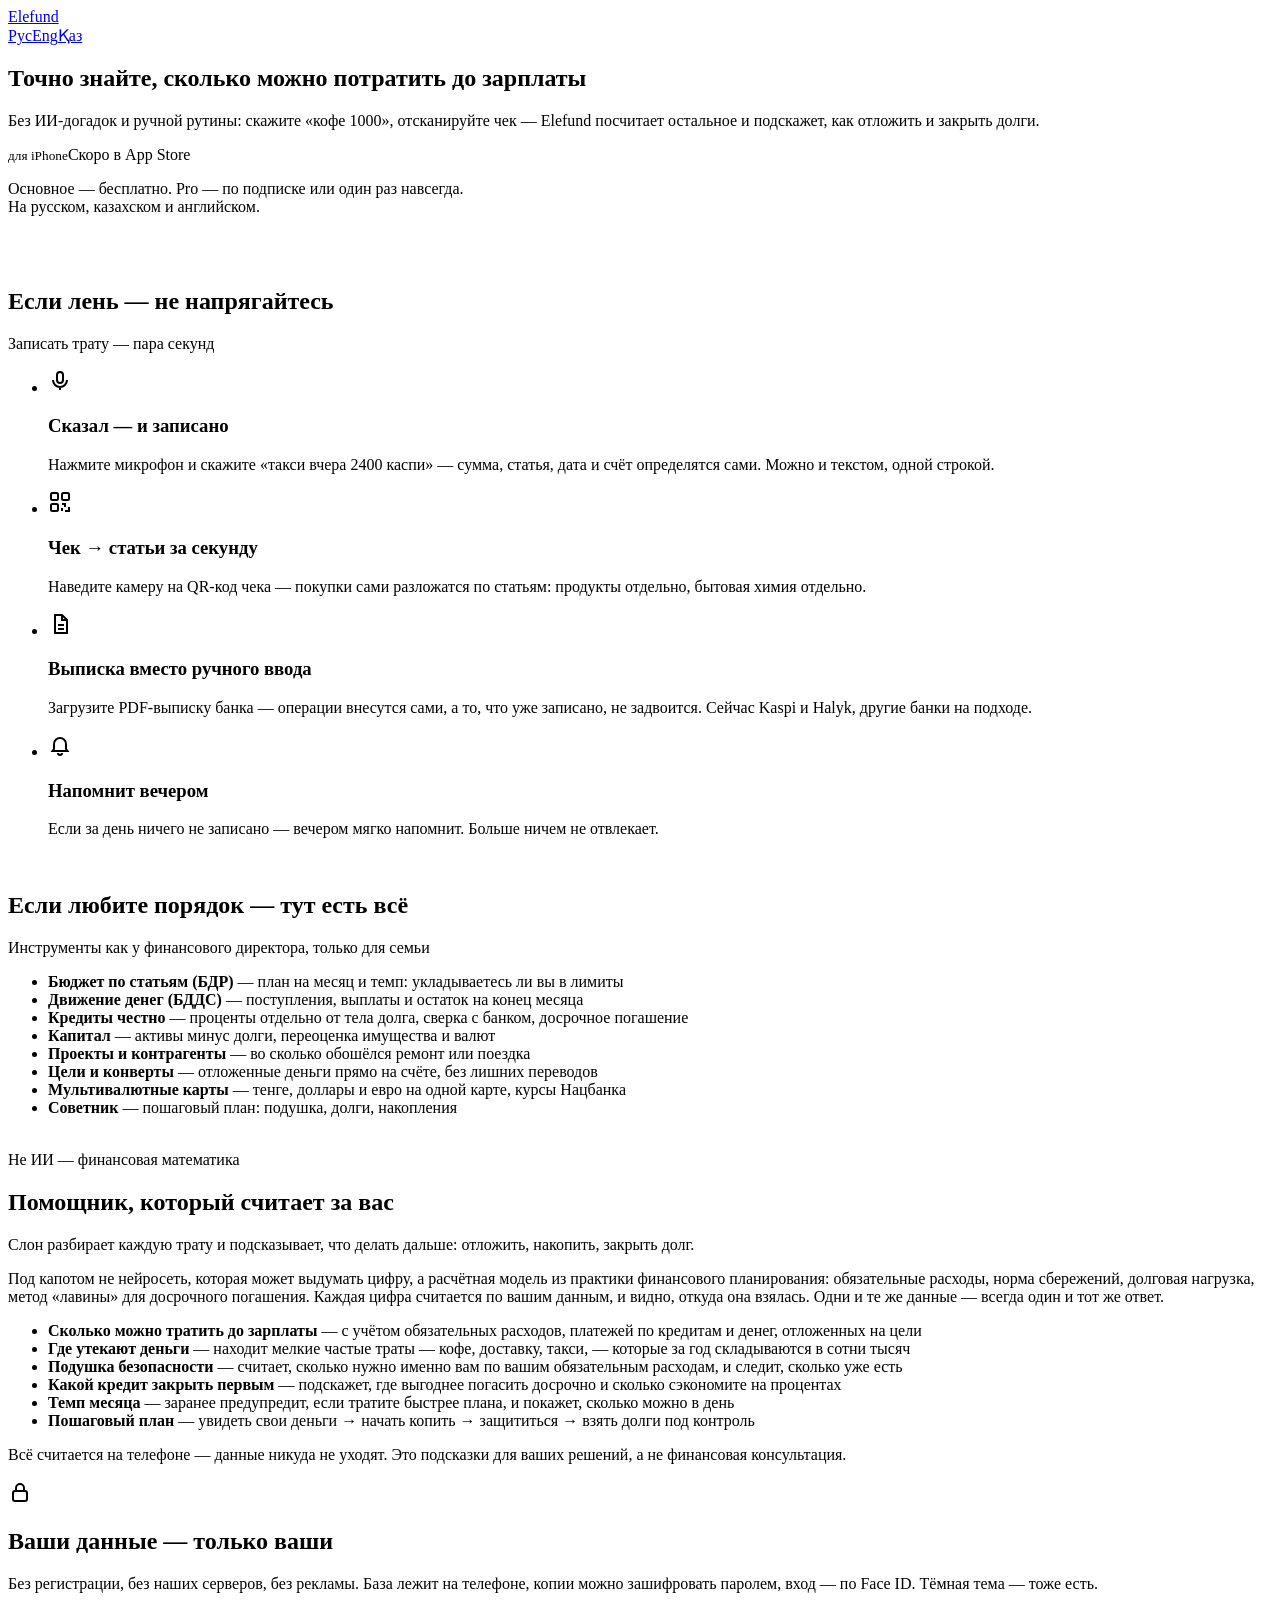
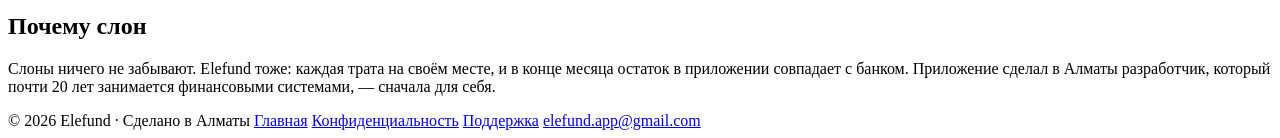
==== commit 2635f3bf: "Главная: заголовок «Точно знайте, сколько можно потратить до зарплаты» Co-Authored-By: Claude Opus 5" ====
--- a/index.html
+++ b/index.html
@@ -23,8 +23,8 @@
 </header>
 <section class="hero">
   <div>
-    <h1>Просто — когда хочется. Глубоко — когда нужно.</h1>
-    <p class="lead">Скажите «кофе 1000» — трата записана. Нужен бюджет движения денег, кредиты с процентами и капитал — всё уже внутри. Elefund — учёт денег для iPhone.</p>
+    <h1>Точно знайте, сколько можно потратить до зарплаты</h1>
+    <p class="lead">Без ИИ-догадок и ручной рутины: скажите «кофе 1000», отсканируйте чек — Elefund посчитает остальное и подскажет, как отложить и закрыть долги.</p>
     <span class="badge"><span><small>для iPhone</small>Скоро в App Store</span></span>
     <p class="note">Основное — бесплатно. Pro — по подписке или один раз навсегда.<br>На русском, казахском и английском.</p>
   </div>
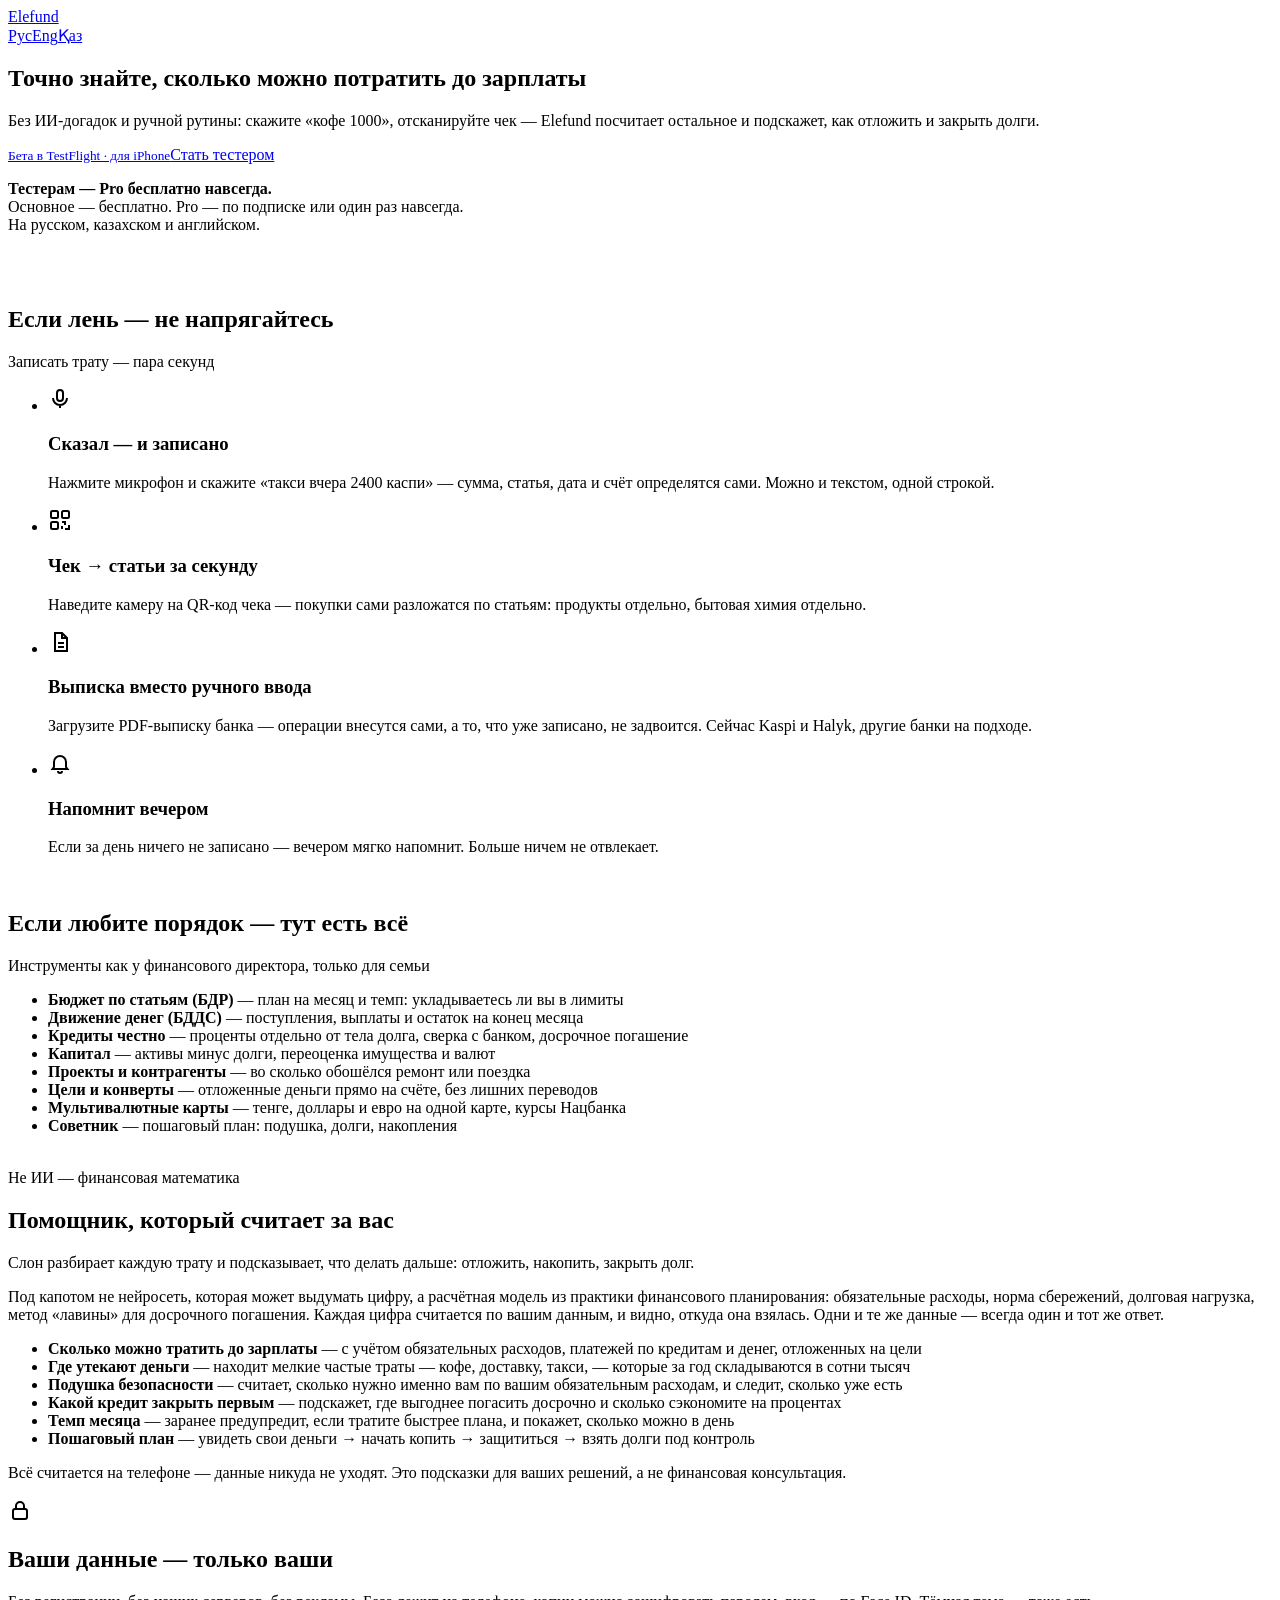
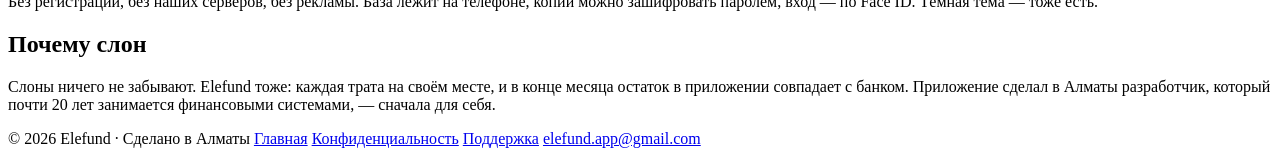
==== commit 2289fdee: "Кнопка «Стать тестером» со ссылкой на бету в TestFlight, вопрос про установку беты Co-Authored-By: C" ====
--- a/index.html
+++ b/index.html
@@ -25,8 +25,8 @@
   <div>
     <h1>Точно знайте, сколько можно потратить до зарплаты</h1>
     <p class="lead">Без ИИ-догадок и ручной рутины: скажите «кофе 1000», отсканируйте чек — Elefund посчитает остальное и подскажет, как отложить и закрыть долги.</p>
-    <span class="badge"><span><small>для iPhone</small>Скоро в App Store</span></span>
-    <p class="note">Основное — бесплатно. Pro — по подписке или один раз навсегда.<br>На русском, казахском и английском.</p>
+    <a class="badge" href="https://testflight.apple.com/join/JZeBmddz"><span><small>Бета в TestFlight · для iPhone</small>Стать тестером</span></a>
+    <p class="note"><b>Тестерам — Pro бесплатно навсегда.</b><br>Основное — бесплатно. Pro — по подписке или один раз навсегда.<br>На русском, казахском и английском.</p>
   </div>
   <img src="/elefund/assets/elephant-hero.png" alt="" width="380">
 </section>
